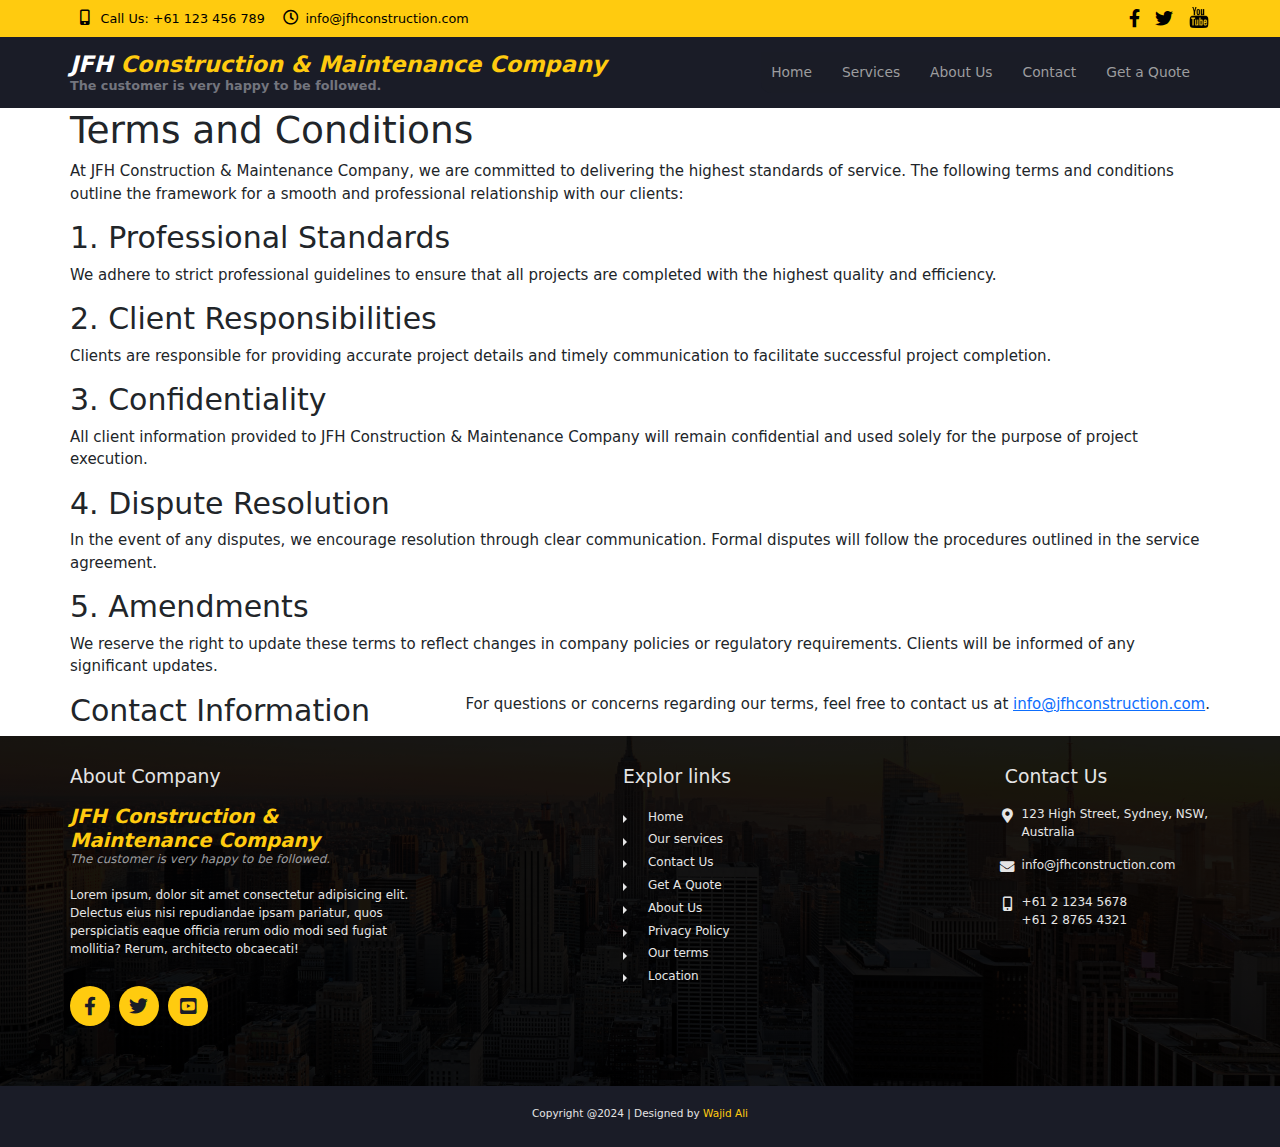
==== about.html @ 626546df "contact, about & qoutation page layout | Stable" ====
<!DOCTYPE html>
<html>
<head>
    <meta charset="UTF-8">
    <meta http-equiv="X-UA-Compatible" content="IE=edge">
    <meta name="viewport" content="width=device-width, initial-scale=1.0">
    <link href="css/all.min.css" rel="stylesheet" type="text/css">
    <link href="css/animate.compat.css" rel="stylesheet" type="text/css">
    <link href="css/bootstrap.min.css" rel="stylesheet" type="text/css">
    <link href="css/styles.css" rel="stylesheet" type="text/css">
    <script defer src="js/scripts.js"></script>
    <script src="index.js" defer></script>
    <title>About Us | JFH</title>
</head>

<body>
    <section id="sec-0">
        <header class="top">
            <div class="container">
                <p>Call Us: +61 123 456 789</p>
                <p>info@jfhconstruction.com</p>
                <div class="social">
                    <a href="#" title="Facebook"><i class="fa-brands fa-facebook-f"></i></a>
                    <a href="#"><i class="fa-brands fa-twitter"></i></a>
                    <a href="#"><img src="Images/youtube-logotype.png" alt=""></i></a>
                </div>
            </div>
        </header>
        <header>
            <div class="hide" id="searchBar">
                <input type="search" name="searchBox" id="searchBox" placeholder="Type your search here..    Press [Esc] to exist">
            </div>
            <div class="container">  
                <h1>
                    <span>JFH</span> Construction & Maintenance Company 
                    <p>The customer is very happy to be followed.</p>
                </h1>
                <label for="menu"><i class="fas fa-bars"></i></label>
                <input type="checkbox" id="menu">
                <nav>
                    <a href="index.html">Home</a>
                    <a href="services.html">Services</a>
                    <a href="about.html">About Us</a>
                    <a href="contact.html">Contact</a>
                    <a href="contact.html" class="quotebtn">Get a Quote</a>
                </nav>
            </div>
        </header>
    </section>

    <section id="sec-1">
        <div class="container">
            <h1>Terms and Conditions</h1>
            <p>At JFH Construction & Maintenance Company, we are committed to delivering the highest standards of service. The following terms and conditions outline the framework for a smooth and professional relationship with our clients:</p>
            <h2>1. Professional Standards</h2>
            <p>We adhere to strict professional guidelines to ensure that all projects are completed with the highest quality and efficiency.</p>
            <h2>2. Client Responsibilities</h2>
            <p>Clients are responsible for providing accurate project details and timely communication to facilitate successful project completion.</p>
            <h2>3. Confidentiality</h2>
            <p>All client information provided to JFH Construction & Maintenance Company will remain confidential and used solely for the purpose of project execution.</p>
            <h2>4. Dispute Resolution</h2>
            <p>In the event of any disputes, we encourage resolution through clear communication. Formal disputes will follow the procedures outlined in the service agreement.</p>
            <h2>5. Amendments</h2>
            <p>We reserve the right to update these terms to reflect changes in company policies or regulatory requirements. Clients will be informed of any significant updates.</p>
            <h2>Contact Information</h2>
            <p>For questions or concerns regarding our terms, feel free to contact us at <a href="mailto:info@jfhconstruction.com">info@jfhconstruction.com</a>.</p>
        </div>
    </section>
    

    <section id="sec-6">
        <div class="container">
            <div class="about">
                <h1>About Company</h1>
                <h2>
                    JFH Construction & Maintenance Company
                    <p>The customer is very happy to be followed.</p>
                </h2>
                <p>Lorem ipsum, dolor sit amet consectetur adipisicing elit. Delectus eius nisi repudiandae ipsam pariatur, quos perspiciatis eaque officia rerum odio modi sed fugiat mollitia? Rerum, architecto obcaecati!</p>
                <a href="#"><i class="fab fa-facebook-f"></i></a>
                <a href="#"><i class="fab fa-twitter"></i></i></a>
                <a href="#"><i class="fab fa-youtube-square"></i></a>
            </div>
            <div class="links">
                <h1>Explor links</h1>
                <a href="index.html">Home</a>
                <a href="services.html">Our services</a>
                <a href="contact.html">Contact Us</a>
                <a href="contact.html">Get A Quote</a>
                <a href="about.html">About Us</a>
                <a href="privacypolicy.html">Privacy Policy</a>
                <a href="terms.html">Our terms</a>
                <a href="#">Location</a>
            </div>
            <!-- <div class="posts">
                <h1>Latest posts</h1>
                <a href="#"><span>20<br>AUG</span>Lorem ipsum dolor sit stiae tempora</a>
                <a href="#"><span>20<br>AUG</span>Lorem ipsum dolor sit stiae tempora</a>
                <a href="#"><span>20<br>AUG</span>Lorem ipsum dolor sit stiae tempora</a>
                <a href="#"><span>20<br>AUG</span>Lorem ipsum dolor sit stiae tempora</a>
                <a href="#"><span>20<br>AUG</span>Lorem ipsum dolor sit stiae tempora</a>
            </div> -->
            <div class="contact">
                <h1>Contact Us</h1>
                <p>123 High Street, Sydney, NSW, Australia</p>
                <p>info@jfhconstruction.com</p>
                <p>+61 2 1234 5678<br>+61 2 8765 4321</p>
            </div>            
        </div>
    </section>
    <section id="sec-7">
        <div class="container">
            <p>Copyright @2024 | Designed by <span>Wajid Ali</span></p>
        </div>
    </section>

    <script src="js/wow.min.js"></script>
    <script> new WOW().init();</script>
    <script src="js/bootstrap.bundle.min.js"></script>
</body>
</html>
---- css/styles.css ----
*{
    margin: 0px;
    padding: 0px;
    box-sizing: border-box;
    outline-style: none;
}

html {
    font-size: 12px;
    color: #000;
    font-family:'Segoe UI', Tahoma, Geneva, Verdana, sans-serif;
}

:root{
    --txtaccent: #fff;
    --txtaccent1: #9D9D9F;
    --textaccent2: #73757E;
    --textaccent3: #484848;
    --txtaccent4: #000;
    --txtaccent5: #E5E5E5;
    --haccent: #FFCB0F;
    --haccent_withOpacity: rgba(255, 203, 15,0.6);
    --haccent2: #C79E23;
    --bgaccent: #1A1C27;
    --bgaccent_withOpacity: rgba(26, 28, 39,0.96);
}
.container{
    width: 95%;
    margin: 0px auto;
    padding: 0px;
}
/* SECTION ZERO = LANDING VIEW */
#sec-0{
    background: linear-gradient(rgba(0,0,0,0.8),rgba(0,0,0,0.8)), url(../Images/banner.jpg) no-repeat top center/cover;
}
#sec-0 header.top {
    background-color: var(--haccent);
    font-size: 0.85rem;
    color: var(--txtaccent4);
    padding-top: 6px;
}
#sec-0 header.top .container {
    display: flex;
    flex-wrap: wrap;
    justify-content: space-evenly;
}
#sec-0 header.top p {
    display: flex;
    width: 45%;
    justify-content: flex-start;
    align-items: center;
    margin-bottom: 0px;
}
#sec-0 header.top p:nth-of-type(2) {
    justify-content: flex-end;
}
#sec-0 .top p::before{
    font-family: fontAwesome;
    display: inline-flex;
    width: 2em;
    justify-content: center;
    font-size: 1.2em;
}
#sec-0 .top p:first-of-type::before{
    content: "\f3cd";
}
#sec-0 .top p:nth-of-type(2)::before{
    content: "\f0e0";
}
#sec-0 .top p:last-of-type::before{
    content: "\f017";
}
#sec-0 .top .social {
    display: flex;
    width: 45%;
    justify-content: flex-end;
    gap: 5px;
}
#sec-0 .top .social a{
    font-size: 1.2rem;
    display: inline-block;
    padding: 5px 0px 5px 5px;
    color: inherit;
    text-decoration: none;
    transition: transform 0.3s ease-in-out;
}
#sec-0 .top .social a:hover{
    transform: scale(1.15);
}
#sec-0 .top .social a img{
    height: 1.2em;
    margin-top: -5px;
}
#sec-0 header:last-of-type{
    background-color: var(--bgaccent);
    position: relative;
}
#sec-0 header:last-of-type .container{
    display: flex;
    flex-wrap: wrap;
    justify-content: space-between;
    align-items: center;
    padding: 0.65rem 0px;
    position: relative;
}
#sec-0 header:last-of-type h1{
    font-size: 1.5rem;
    font-style: italic;
    font-weight: bold;
    color: var(--haccent);
    padding: 0px;
    margin: 0px;
}
#sec-0 header:last-of-type h1>span{
    color: var(--txtaccent);
}
#sec-0 header:last-of-type h1 p{
    font-size: 0.85rem;
    font-style: normal;
    color: var(--textaccent2);
    margin: 0px;
}
#sec-0 header label{
    color: var(--haccent);
    font-size: 2rem;
}
#sec-0 header nav a {
    display: block;
    text-decoration: none;
    color: var(--txtaccent1);
    text-align: center;
    padding: 10px;
    transition: background-color 0.6s ease;
    border-bottom: solid 1px var(--txtaccent1);
}
#sec-0 header nav a:hover{
    background-color: var(--haccent_withOpacity);
    color: var(--txtaccent);
}
#sec-0 header nav i {
    display: flex;
    text-decoration: none;
    color: var(--haccent);
    text-align: center;
    align-items: center;
    padding: 10px;
    font-size: 1.2em;
    transition: transform 0.3s ease-in-out;
    width: fit-content;
    margin: 0px auto;
}
#sec-0 header nav i:hover {
    transform: scale(1.3);
    cursor:pointer;
}
#sec-0 #searchBar {
    justify-content: center;
    align-items: flex-start;
    background: linear-gradient(rgba(0,0,0,0.9),rgba(0,0,0,0.9));
    backdrop-filter: blur(4px);
    position: absolute;
    width: 100%;
    height: 110vh;
    top: 100%;
}
#sec-0 #searchBox {
    display: block;
    min-width: 45%;
    padding: 10px 15px;
    text-align: center;
    border-radius: 30px;
    border-style: none;
    transform: translateY(25px);
}
#sec-0 #searchBox:focus {
    box-shadow: inset 0px 0px 25px var(--haccent2);
}
.show{
    display: flex;
}
.hide{
    display: none;
}

#sec-0 header input {
    display: none;
}
#sec-0 input + nav {
    display: none;
    width: 100%;
}
#sec-0 input:checked + nav {
    display: block;
}
#sec-0 article{
    display: flex;
    align-items: center;
    text-align: center;
    padding: 3rem 0px;
}
#sec-0 article h1{
    font-weight: normal;
    font-size: 1.25rem;
    color: var(--txtaccent);
    margin-bottom: 10px;
}
#sec-0 article h2{
    text-transform: uppercase;
    font-size: 1.85rem;
    color: var(--txtaccent);
    line-height: 1em;
    margin-bottom: 15px;
    font-weight: 700;
}
#sec-0 article h2 span{
    color: var(--haccent);
}
#sec-0 article p{
    color: var(--txtaccent);
    margin-bottom: 3rem;
    padding-left: 4rem;
    padding-right: 4rem;
}
#sec-0 article a{
    color: var(--haccent2);
    background-color: var(--txtaccent4);
    display: inline-block;
    padding: 8px 15px;
    margin-left: 5px;
    border: solid 1px var(--haccent2);
    text-decoration: none;
    text-transform: uppercase;
    font-weight: bold;
}
#sec-0 article a:hover{
    background-color: var(--haccent2);
    color: var(--txtaccent);
}
/* SECTION ONE */
#sec-1 {
    background-color: var(--txtaccent);
}
#sec-1 article{
    padding-top: 20px;
    text-align: center;
}
#sec-1 article h1{
    font-size: 1.85rem;
    color: var(--haccent);
    font-weight: 700;
    text-transform: uppercase;
}
#sec-1 article h2{
    font-size: 1.1rem;
    font-weight: 700;
    color: var(--textaccent3);
}
#sec-1 article p{
    font-size: 0.85rem;
    text-align: justify;
    margin: 1.3rem 0px 1.1rem;
}
#sec-1 article a{
    color: var(--txtaccent);
    background-color: var(--haccent);
    text-transform: uppercase;
    text-decoration: none;
    padding: 6px 10px;
    border-radius: 5px;
    display: inline-block;
    width: fit-content;
}
#sec-1 aside {
    width: 95%;
    margin: 25px auto 0px;
}
#sec-1 aside img{
    max-width: 100%;
}

#sec-2{
    background: linear-gradient(rgba(0,0,0,0.6),rgba(0,0,0,0.6)), url(../Images/bg4.jpg) no-repeat center center/cover;
    text-align: center;
    padding: 3rem 0px 1.8rem;
}
#sec-2 .container>h1{
    color: var(--haccent);
    text-transform: uppercase;
    font-size: 2rem;
    margin-bottom: 10px;
    font-weight: 700;
}
#sec-2 .container>p {
    color: var(--txtaccent);
    margin-bottom: 30px;
}
#sec-2 article{
    display: flex;
    justify-content: center;
    flex-wrap: wrap;
}
#sec-2 article figure{
    text-align: center;
    max-width: 63%;
    margin-top: 40px;
}
#sec-2 article .cont{
    background: linear-gradient(rgba(0,0,0,0.3),rgba(0,0,0,0.3));
    border-radius: 10px;
    padding: 95px 10px 20px;
    text-align: center;
    margin-top: -75px;
}
#sec-2 article figure div:first-of-type{
    width: 10em;
    height: 10em;
    background-color: var(--haccent2);
    border-radius: 50%;
    display: flex;
    justify-content: center;
    align-items: center;
    margin: 0px auto;
    position: relative;
    z-index: 1;
}
#sec-2 article figure img{
    max-width: 55%;
}
#sec-2 article figure h2{
font-size: 1.2rem;
text-transform: uppercase;
font-weight: 700;
margin-bottom: 10px;
color: var(--haccent2);
}
#sec-2 article figure p{
color: var(--txtaccent);
font-size: 0.88rem;
text-shadow:1px 1px #73757E;
}

#sec-3{
    background-color: var(--txtaccent);
    padding-top: 30px;
    padding-bottom: 30px;
}
#sec-3 h1{
    text-transform: uppercase;
    font-size: 1.7rem;
    margin-bottom: 30px;
    text-align: center;
    color: var(--bgaccent);
    font-weight: 900;
}
#sec-3 .cont{
    display: flex;
    flex-wrap: wrap;
    justify-content: space-between;
    flex-direction: column;
    align-content: space-around;
}
#sec-3 .card{
    width: 90%;
    margin-bottom: 30px;
}
#sec-3 .card p{
    text-align: justify;
    word-break: break-all;
    -ms-hyphens: auto;
    -webkit-hyphens: auto;
    -moz-hyphens: auto;
    hyphens: auto;
}
#sec-3 .card>div{
    position: relative;
}

#sec-3 .card>div>img{
    border-top-left-radius: 10%;
    border-top-right-radius: 10%;
}

#sec-3 .caption{
    width: 100%;
    text-align: center;
    margin: 0px;
    color: var(--txtaccent);
    background-color: rgba(0,0,0,0.65);
    padding: 8px 15px 15px;
    position: absolute;
    bottom: 0px;
    font-size: 1.5rem;
    font-weight: 400;
}
#sec-3 a{
    color: var(--txtaccent);
    background-color: var(--haccent);
    text-transform: uppercase;
    text-decoration: none;
    padding: 6px 15px;
    border-radius: 5px;
    display: inline-block;
}
/* SECTION 4 */
#sec-4{
    background: linear-gradient(rgba(78, 76, 70, 0.8),rgba(78, 76, 70, 0.8)), url(../Images/bg2.jpg) no-repeat center center/cover;
    text-align: center;
    padding-top: 2rem;
    padding-bottom: 4rem;
}
#sec-4 h1{
    text-transform: uppercase;
    font-size: 1.7rem;
    margin-bottom: 1.6rem;
    color: var(--txtaccent);
    font-weight: 800;
}
#sec-4 p{
    color: var(--txtaccent);
    font-size: 0.9rem;
    padding: 0px 6rem;
    margin-bottom: 2rem;
}
#sec-4 .filter{
    margin-bottom: 2rem;
    padding: 0px 6rem;
}
#sec-4 .filter a{
    display: inline-block;
    padding: 3px 20px 5px;
    border-radius: 15px;
    color: var(--txtaccent);
    text-decoration: none;
    text-transform: uppercase;
    transition: background-color 0.65s ease;
    font-size: 0.85rem;
}
#sec-4 .filter a:hover{
    background-color: var(--bgaccent);
}
#sec-4 .cont{
    width: 90%;
    margin: 0px auto;
}
#sec-4 .cont>img{
    width: 100%;
    display: block;
    margin: 0px auto 20px;
}
#sec-4 aside{
    display: flex;
    flex-flow: row wrap;
    justify-content: space-between;
}
#sec-4 aside img{
    margin-bottom: 10px;
    width: 48%;
}
/* SECTION 5 */
#sec-5{
    background: url(../Images/bg3.jpg) no-repeat center center/cover;
    text-align: center;
    padding-top: 2rem;
    font-size: 0.9rem;
}
#sec-5 h1{
    text-transform: uppercase;
    font-size: 1.7rem;
    margin-bottom: 1.6rem;
    color: var(--txtaccent4);
    font-weight: 800;
}
#sec-5 h1+p{
    color: var(--txtaccent4);
    padding: 0px 2rem;
    margin-bottom: 4rem;
}
#sec-5 .cont{
    display: flex;
    flex-flow: wrap;
    justify-content: center;
    gap: 5vh;
}
#sec-5 article{
    width: 70%;
}
#sec-5 .quotetxt{
    display: flex;
    align-items: stretch;
    padding: 1.8em 1.7em 2em 1em;
    background-color: var(--txtaccent5);
    text-align: justify;
    word-break: break-all;    
    position: relative;
}
#sec-5 .quotetxt p:first-child{
    padding-right: 0.7em;
}
#sec-5 .quotetxt p:first-child img{
    min-width: 100%;
}
#sec-5 .quotetxt p:last-child{
    padding-top: 3px;
}
#sec-5 .arrow:after {
    content: '';
    position: absolute;
    border: 15px solid transparent;
    border-top-color: var(--txtaccent5);
    left: calc(50% - 15px);
    top: 100%;
}
#sec-5 figure{
    margin-top: 1.85rem;
}
#sec-5 .customer{
    display: block;
    margin: 0px auto;
    border-radius: 50%;
}
#sec-5 figcaption{
    text-transform: uppercase;
    font-weight: 600;
    text-shadow:1px 1px #73757E;
}
#sec-5 article:nth-of-type(2) div.quotetxt{
    color: var(--txtaccent);background-color: var(--haccent);
}
#sec-5 article:nth-of-type(2) .arrow:after{
    border-top-color: var(--haccent);
}
#sec-5 .contactUs{
    padding-top: 1.5rem;
    background-color: var(--haccent_withOpacity);
    border-bottom: solid 2rem var(--textaccent3);
}
#sec-5 .contactUs h1{
    color: var(--textaccent3);
    text-transform: uppercase;
    font-size: 1.52rem;
    font-weight: 800;
    margin: 0px;
}
#sec-5 .contactUs h2{
    font-size: 2rem;
    font-weight: normal;
    text-transform: uppercase;
    margin: 0px;
}
#sec-5 .contactUs form{
    padding: 10px 0px 1.7rem;
    position: relative;
}
#sec-5 .contactUs form input{
    padding: 6px 15px;
    margin: 0px 5px 10px 0px;
    border-radius: 6px;
    border-style: none;
    color: var(--textaccent3);
}
#sec-5 .contactUs form input[type=submit]{
    padding: 6px 20px;
    text-transform: uppercase;
    font-weight: 600;
    background-color: var(--textaccent3);
    color: var(--txtaccent5);
}
#sec-5 .contactUs form input:focus{
    box-shadow: inset 0px 0px 10px var(--txtaccent1);
}
#sec-5 .contactUs form input[type=submit]:hover{
    box-shadow: inset 0px 0px 10px var(--txtaccent1);
}
#sec-5 .contactUs form input+p{
    width: 100%;
    margin: 0px auto;
    color:#ff0000;
    font-style: italic;
    font-size: 0.8rem;
    line-height: 1.1em;
    padding: 0px 6px;
    position: absolute;
    bottom: 2px;
}
.invalid{
    box-shadow: inset 0px 0px 10px #e67a7a;
}
/* SECTION SIX */
#sec-6{
    background: linear-gradient(rgba(0, 0, 0,0.9),rgba(0, 0, 0,0.9)), url(../Images/rascacielos-nueva-york.jpg) no-repeat center center/cover;
    padding-top: 2rem;
    padding-bottom: 4rem;
    font-size: 0.8rem;
}
#sec-6 .container{
    display: flex;
    flex-flow: row wrap;
    justify-content: space-between;
    row-gap: 15px;
    color: var(--txtaccent5);
}
#sec-6 h1{
    font-weight: 400;
    font-size: 1.25rem;
    margin-bottom: 1.1rem;
}
#sec-6 .about h2{
    font-size: 1.3rem;
    font-weight: 800;
    font-style: italic;
    color: var(--haccent);
    padding-bottom: 5px;
    margin-bottom: 1rem;
}
#sec-6 .about h2 p{
    color: var(--txtaccent1);
    font-size: 0.8rem;
    font-weight: 400;
    margin-bottom: 0px;
}
#sec-6 .about>p{
    margin-bottom: 1.5rem;
}
#sec-6 .about a{
    display: inline-flex;
    padding: 5px;
    width: 40px;
    height: 40px;
    margin-right: 5px;
    border-radius: 50%;
    background-color: var(--haccent);
    font-size: 1.25rem;
    color: var(--bgaccent);
    justify-content: center;
    align-items: center;
    transition: background-color ease-in;
    margin-top: 5px;
    text-decoration: none;
}
#sec-6 .about i{
    vertical-align: baseline;
}
#sec-6 .about a:hover{
    background-color: var(--txtaccent5);
}
#sec-6 .links a{
    color: inherit;
    text-decoration: none;
    display: block;
}
#sec-6 .links a{
    position: relative;
    padding: 0.2em;
    padding-left: 25px;
}
#sec-6 .links a::before{
    content: '';
    position: absolute;
    border: 0.35em solid transparent;
    border-left-color: var(--txtaccent5);
    left: 0px;
    top: 0.8em;
}
#sec-6 .links a:hover{
    text-decoration: underline;
}
#sec-6 .posts a{
    color: inherit;
    text-decoration: none;
    display: flex;
    align-items: center;
    padding: 5px;
    border-radius: 10px;
    margin-bottom: 1.1em;
    transition: background-color 0.7s ease-out;
    margin-left: -5px;
}
#sec-6 .posts a:hover{
    background-color: var(--haccent_withOpacity);
    color: var(--txtaccent);
}
#sec-6 .posts a span{
    display: inline-flex;
    width: 2.5em;
    height: 2.5em;
    border-radius: 50%;
    border: solid 2px var(--txtaccent5);
    justify-content: center;
    align-items: center;
    text-align: center;
    padding: 25px;
    margin-right: 10px;
}
#sec-6 .contact p{
    margin-bottom: 15px;
    display: flex;
    margin-left: -1em;
}
#sec-6 .contact p::before{
    font-family: fontAwesome;
    display: inline-flex;
    min-width: 2em;
    justify-content: center;
    font-size: 1.2em;
}
#sec-6 .contact p:first-of-type::before{
    content: "\f3c5";
}
#sec-6 .contact p:nth-of-type(2)::before{
    content: "\f0e0";
}
#sec-6 .contact p:last-of-type::before{
    content: "\f3cd";
}
/* SECTION SEVEN */
#sec-7 {
    background-color: var(--bgaccent);
    padding: 20px 0px 10px;
    text-align: center;
    font-size: 0.7rem;
}
#sec-7 p{
    color: var(--txtaccent5);
}
#sec-7 p span{
    color: var(--haccent);
}

/*MEDIA QUERRIES*/
/*Smart phones */
@media (min-width: 576px) {
    html{
        font-size: 13px;
    }
    .container {
        width: 520px;
    }
    #sec-0 header nav a {
        background-color: transparent;
    }
    #sec-0 input + nav {
        background-color: var(--bgaccent_withOpacity);
        position: absolute;
        top: 100%;
        right: 0%;
        width: 35%;
        border-bottom-left-radius: 10px;
    }
    #sec-0 #searchBox {
        transform: translateY(25px);
    }
}
/* Medium devices (tablets, 768px and up) */
@media (min-width: 768px) {
    html{
        font-size: 14px;
    }
    .container {
        width: 720px;
    }
    #sec-0 header.top {
        padding-top: 0px;
    }
    #sec-0{
        background-position: center center;
    }
    #sec-0 header.top .container {
        justify-content: flex-start;
    }
    #sec-0 header.top p {
        width: fit-content;
        margin-right: 10px;
    }
    #sec-0 .top .social {
        width: fit-content;
        flex-grow: 1;
    }
    #sec-0 header label{
        display: none;
    }
    #sec-0 header nav a {
        border-style: none;
    }
    #sec-0 input + nav {
        display: flex;
        flex-wrap: nowrap;
        justify-content: flex-end;
        width: fit-content;
        position: static;
        border-radius: none;
        font-size: 0.8rem;
    }
    #sec-0 input:checked + nav {
        display: flex;
    }
    #sec-0 article{
        padding: 5rem 0px;
    }
    #sec-0 article h1{
        font-size: 2rem;
    }
    #sec-0 article h2{
        font-size: 3.5rem;
    }
    #sec-0 #searchBox {
        min-width: 35%;
    }
    #sec-1 .container{ 
        display: flex;
        flex-wrap: wrap;
        justify-content: space-between;
    }
    #sec-1 article{
        padding: 0px;
        text-align: left;
        width:51%;
        display: flex;
        flex-flow: column nowrap;
        justify-content: center;
    }
    #sec-1 article p{
        padding-right: 1rem;
    }
    #sec-1 aside {
        width: 48%;
        margin: 0px;
        text-align: right;
    }
    #sec-2{
        padding: 4rem 0px 2.5rem;
    }
    #sec-2 article{
        justify-content: space-between;
    }
    #sec-2 article figure{
        max-width: 40%;
    }
    #sec-2 article figure img{
        max-width: 55%;
    }
    #sec-3 {
        padding-top: 40px;
        padding-bottom: 50px;
    }
    #sec-3 .cont{
        flex-direction: row;
    }
    #sec-3 .card{
        width: 48%;
    }
    #sec-3 .card:last-child{
        margin-left: auto;
        margin-right: auto;
    }
    #sec-4 .cont{
        width: 100%;
        margin: 0px;
    }
    #sec-4 aside img{
        margin-bottom: 15px;
        width: 48%;
    }
    #sec-5 h1+p{
        padding: 0px 6rem;
    }
    #sec-5 .cont{
        gap: 5vw;
    }
    #sec-5 article{
        width: 43%;
    }
    #sec-5 .contactUs form input+p{
        bottom: 4px;
    }
    #sec-6 .container{
        justify-content: space-between;
        row-gap: 25px;
    }
    #sec-6 .about{
        width: 65%;
    }
    #sec-6 .links{
        width: 20%;
    }
    #sec-6 .posts {
        width: 65%;
    }
    #sec-6 .contact {
        width: 20%;
    }
}
/* Standard PC screens */
@media (min-width: 1200px) {
    html{
        font-size: 15px;
    }
    .container {
        width: 1140px;
    }
    #sec-0 .top .social {
        gap: 10px ;
    }
    #sec-0 header:last-of-type .container{
        padding: 0.95rem 0px;
    }
    #sec-0 header nav a {
        margin-right: 10px;
        font-size: 0.92rem;
    }
    #sec-0 article p{
        padding-left: 14rem;
        padding-right: 14rem;
    }
    #sec-1 article h1{
        font-size: 2.7rem;
    }
    #sec-1 article h2{
        font-size: 1.8rem;
    }
    #sec-2{
        background-position: center top;
    }
    #sec-2 article{
        justify-content: space-evenly;
    }
    #sec-2 article figure{
        max-width: 21%;
    }
    #sec-3 {
        padding-top: 70px;
        padding-bottom: 60px;
    }
    #sec-3 .card{
        width: 31%;
    }
    #sec-3 .card:last-child{
        margin-left: 0px;
        margin-right: 0px;
    }
    #sec-4 .cont{
        display: flex;
        flex-flow: row wrap;
        justify-content: space-between;
    }
    #sec-4 .cont>img{
        width: 50%;
        margin: 0px;
    }
    #sec-4 aside{
        display: flex;
        flex-flow: row wrap;
        justify-content: space-between;
        width: 49%;
        gap: 10px;
    }
    #sec-4 aside img{
        width: 49%;
        margin: 0px;
    }
    #sec-5{
        background-position: right center;
    }
    #sec-5 .cont{
        justify-content: space-between;
        gap: 0px;
        padding-bottom: 25px;
    }
    #sec-5 article{
        width: 30%;
    }
    #sec-5 .contactUs>.container {
        display: flex;
        justify-content: space-between;
    }
    #sec-5 .contactUs aside{
        width: 45%;
        text-align: left;
    }
    #sec-5 .contactUs form {
        width: 45%;
        padding-top: 0px;
        display: flex;
        flex-wrap: wrap;
        justify-content: space-between;
    }
    #sec-5 .contactUs form input {
        margin-right: 15px;
    }
    #sec-5 .contactUs form input:not(input[type=submit]) {
        flex-grow: 1;
    }
    #sec-5 .contactUs form input+p{
        text-align: left;
    }
    #sec-6 .container{
        justify-content: space-between;
        row-gap: 25px;
    }
    #sec-6 .about{
        width: 30%;
    }
    #sec-6 .links{
        width: 15%;
    }
    #sec-6 .posts {
        width: 20%;
    }
    #sec-6 .contact {
        width: 18%;
    }
}
@media (min-width: 1400px) {
    html{
        font-size: 17px;
    }
    .container {
        width: 1340px;
    }
}



/* END OF SHEET */
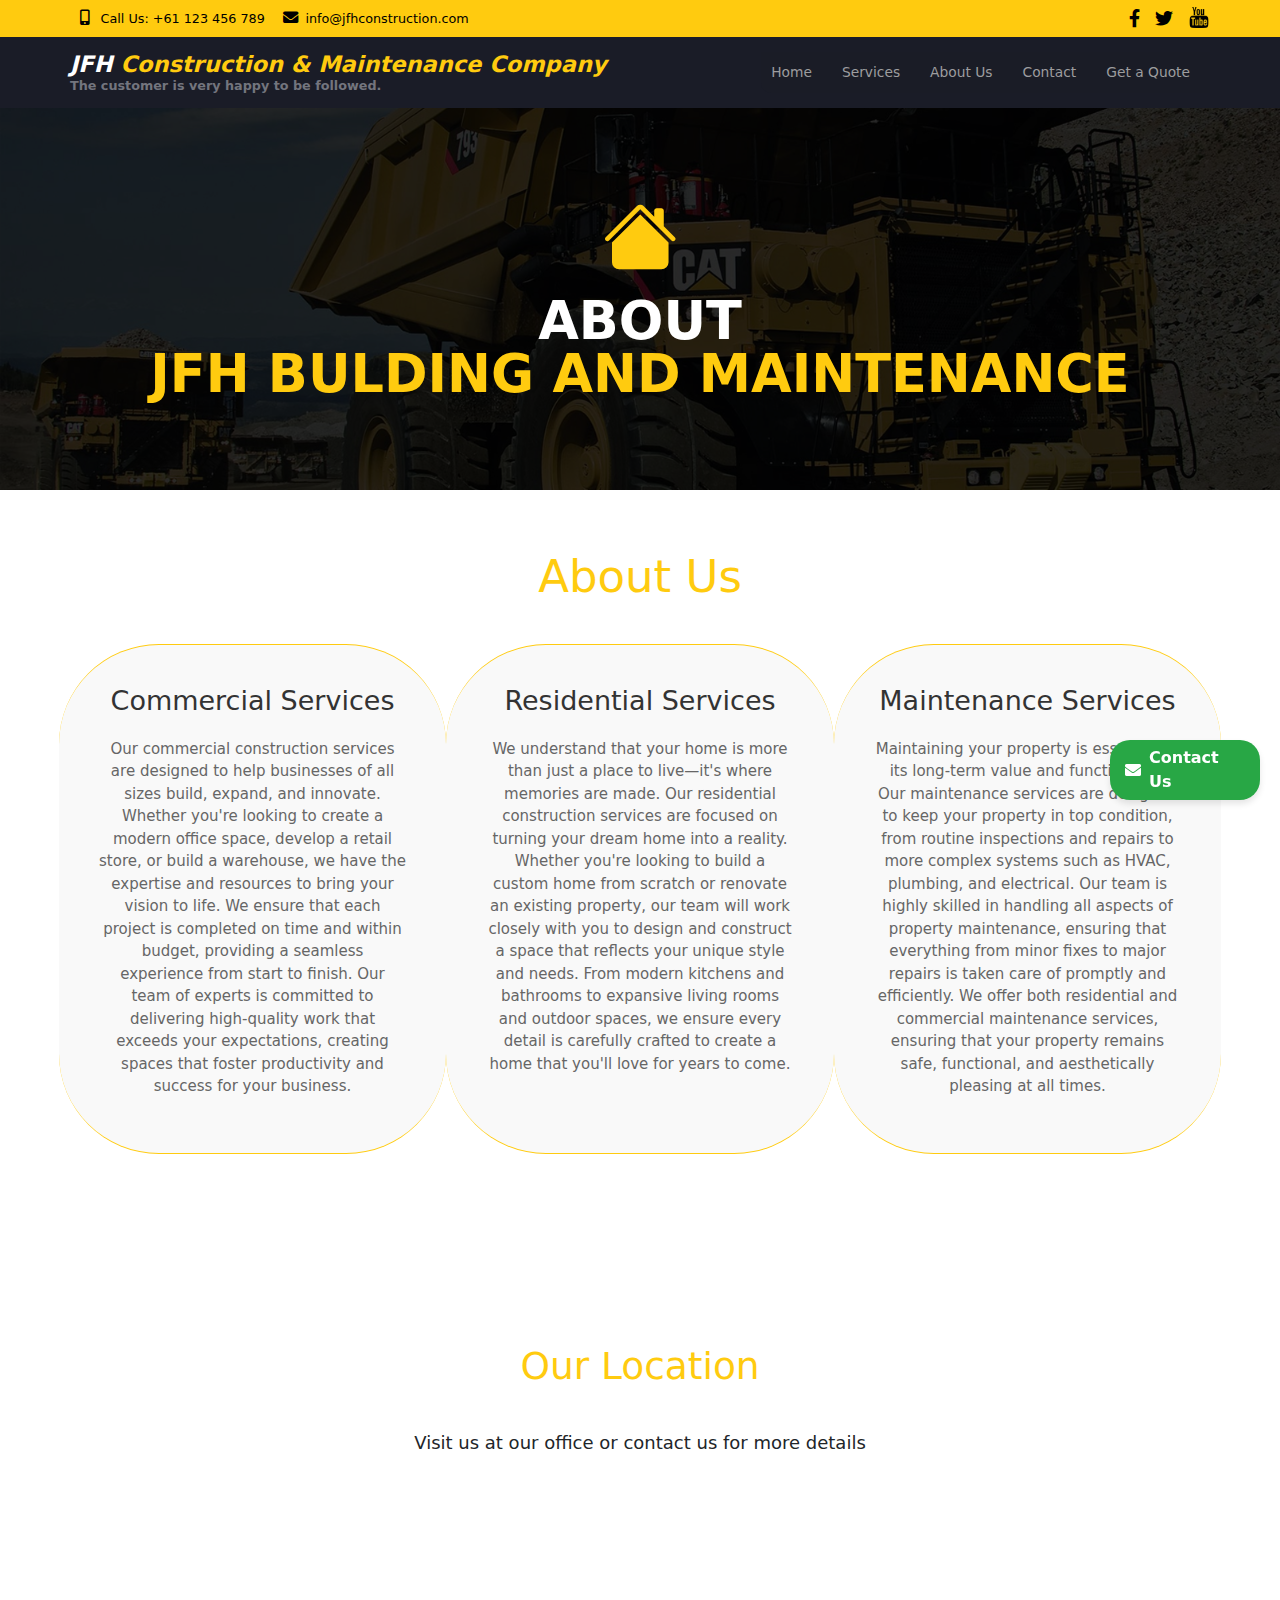
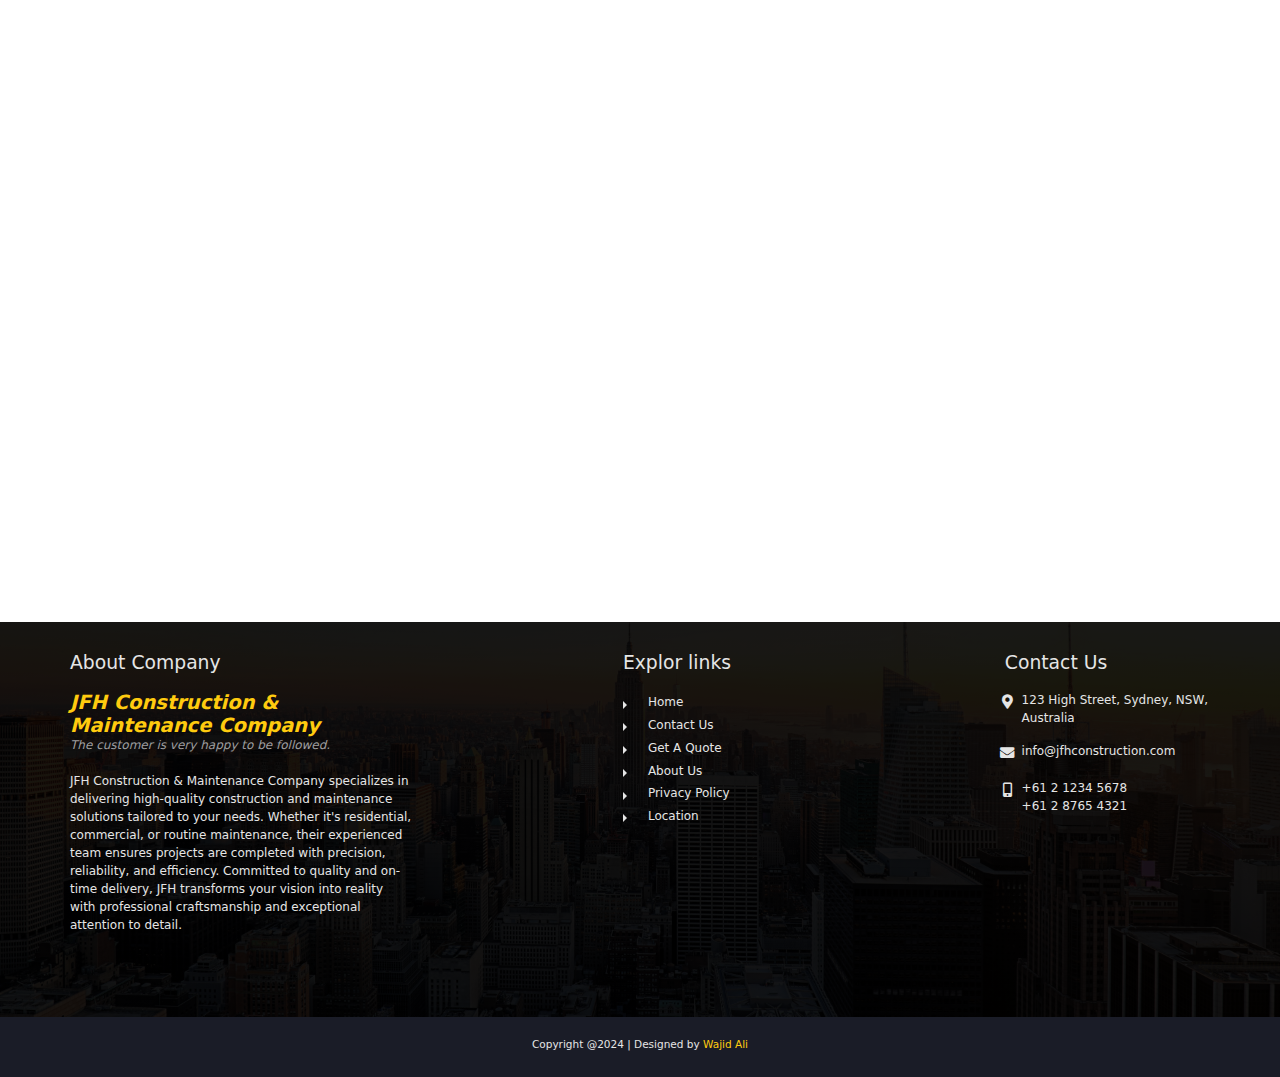
==== commit 72131c7d: "Final V1 | Unstable" ====
--- a/about.html
+++ b/about.html
@@ -1,5 +1,5 @@
 <!DOCTYPE html>
-<html>
+<html lang="en">
 <head>
     <meta charset="UTF-8">
     <meta http-equiv="X-UA-Compatible" content="IE=edge">
@@ -8,13 +8,15 @@
     <link href="css/animate.compat.css" rel="stylesheet" type="text/css">
     <link href="css/bootstrap.min.css" rel="stylesheet" type="text/css">
     <link href="css/styles.css" rel="stylesheet" type="text/css">
+    <link href="https://cdn.jsdelivr.net/npm/bootstrap-icons/font/bootstrap-icons.css" rel="stylesheet">
     <script defer src="js/scripts.js"></script>
-    <script src="index.js" defer></script>
-    <title>About Us | JFH</title>
+    <script src="js/index.js" defer></script>
+    <title>About | JFH</title>
 </head>
 
 <body>
     <section id="sec-0">
+        <!-- Header Section -->
         <header class="top">
             <div class="container">
                 <p>Call Us: +61 123 456 789</p>
@@ -22,13 +24,13 @@
                 <div class="social">
                     <a href="#" title="Facebook"><i class="fa-brands fa-facebook-f"></i></a>
                     <a href="#"><i class="fa-brands fa-twitter"></i></a>
-                    <a href="#"><img src="Images/youtube-logotype.png" alt=""></i></a>
+                    <a href="#"><img src="Images/youtube-logotype.png" alt=""></a>
                 </div>
             </div>
         </header>
         <header>
             <div class="hide" id="searchBar">
-                <input type="search" name="searchBox" id="searchBox" placeholder="Type your search here..    Press [Esc] to exist">
+                <input type="search" name="searchBox" id="searchBox" placeholder="Type your search here..    Press [Esc] to exit">
             </div>
             <div class="container">  
                 <h1>
@@ -39,34 +41,75 @@
                 <input type="checkbox" id="menu">
                 <nav>
                     <a href="index.html">Home</a>
-                    <a href="services.html">Services</a>
+                    <div class="dropdown">
+                        <a class="dropdown-btn">Services</a>
+                        <div class="dropdown-content">
+                            <a href="construction.html">Construction</a>
+                            <a href="maintenance.html">Maintenance</a>
+                        </div>
+                    </div>
                     <a href="about.html">About Us</a>
                     <a href="contact.html">Contact</a>
                     <a href="contact.html" class="quotebtn">Get a Quote</a>
                 </nav>
             </div>
         </header>
+        <article>
+            <div class="container text-center">
+                <i class="bi bi-house-fill" id="animated-home-icon" style="font-size: 5rem; color: #FFCB0F;"></i>
+                <h2>About<br>
+                    <span>JFH Bulding And Maintenance</span>
+                </h2>
+            </div>
+        </article>                       
     </section>
 
-    <section id="sec-1">
+    <!-- Services Section -->
+    <section id="services">
         <div class="container">
-            <h1>Terms and Conditions</h1>
-            <p>At JFH Construction & Maintenance Company, we are committed to delivering the highest standards of service. The following terms and conditions outline the framework for a smooth and professional relationship with our clients:</p>
-            <h2>1. Professional Standards</h2>
-            <p>We adhere to strict professional guidelines to ensure that all projects are completed with the highest quality and efficiency.</p>
-            <h2>2. Client Responsibilities</h2>
-            <p>Clients are responsible for providing accurate project details and timely communication to facilitate successful project completion.</p>
-            <h2>3. Confidentiality</h2>
-            <p>All client information provided to JFH Construction & Maintenance Company will remain confidential and used solely for the purpose of project execution.</p>
-            <h2>4. Dispute Resolution</h2>
-            <p>In the event of any disputes, we encourage resolution through clear communication. Formal disputes will follow the procedures outlined in the service agreement.</p>
-            <h2>5. Amendments</h2>
-            <p>We reserve the right to update these terms to reflect changes in company policies or regulatory requirements. Clients will be informed of any significant updates.</p>
-            <h2>Contact Information</h2>
-            <p>For questions or concerns regarding our terms, feel free to contact us at <a href="mailto:info@jfhconstruction.com">info@jfhconstruction.com</a>.</p>
+            <h1>About Us</h1>
+            <div class="row text-center">
+                <!-- Commercial Services -->
+                <div class="col-md-4 wow fadeInLeft" data-wow-duration="4s">
+                    <h2>Commercial Services</h2>
+                    <p>Our commercial construction services are designed to help businesses of all sizes build, expand, and innovate. Whether you're looking to create a modern office space, develop a retail store, or build a warehouse, we have the expertise and resources to bring your vision to life. We ensure that each project is completed on time and within budget, providing a seamless experience from start to finish. Our team of experts is committed to delivering high-quality work that exceeds your expectations, creating spaces that foster productivity and success for your business.</p>
+                </div>
+                <!-- Residential Services -->
+                <div class="col-md-4 wow fadeInUp" data-wow-duration="4s">
+                    <h2>Residential Services</h2>
+                    <p>We understand that your home is more than just a place to live—it's where memories are made. Our residential construction services are focused on turning your dream home into a reality. Whether you're looking to build a custom home from scratch or renovate an existing property, our team will work closely with you to design and construct a space that reflects your unique style and needs. From modern kitchens and bathrooms to expansive living rooms and outdoor spaces, we ensure every detail is carefully crafted to create a home that you'll love for years to come.</p>
+                </div>
+                <!-- Maintenance Services -->
+                <div class="col-md-4 wow fadeInRight" data-wow-duration="4s">
+                    <h2>Maintenance Services</h2>
+                    <p>Maintaining your property is essential to its long-term value and functionality. Our maintenance services are designed to keep your property in top condition, from routine inspections and repairs to more complex systems such as HVAC, plumbing, and electrical. Our team is highly skilled in handling all aspects of property maintenance, ensuring that everything from minor fixes to major repairs is taken care of promptly and efficiently. We offer both residential and commercial maintenance services, ensuring that your property remains safe, functional, and aesthetically pleasing at all times.</p>
+                </div>
+            </div>
         </div>
     </section>
-    
+
+    <!-- Location Section -->
+    <section id="location">
+        <div class="container">
+            <h1>Our Location</h1>
+            <p>Visit us at our office or contact us for more details</p>
+            <div class="map-responsive">
+                <iframe 
+                src="https://www.google.com/maps/embed?pb=!1m18!1m12!1m3!1d3562.346319871734!2d73.04983481043315!3d33.707870874717614!2m3!1f0!2f0!3f0!3m2!1i1024!2i768!4f13.1!3m3!1m2!1s0x38df9d8a9f2f8b87%3A0x9e1b7ff8c1777b07!2sYour%20Location!5e0!3m2!1sen!2sus!4v1674526797744!5m2!1sen!2sus" 
+                    width="100%" 
+                    height="450" 
+                    style="border:0;" 
+                    allowfullscreen="" 
+                    loading="lazy" 
+                    referrerpolicy="no-referrer-when-downgrade">
+                </iframe>
+                <!-- Blinking Pin Animation -->
+                <!-- <div class="location-pin">
+                    <div class="pin"></div>
+                </div> -->
+            </div>
+        </div>
+    </section>
 
     <section id="sec-6">
         <div class="container">
@@ -76,30 +119,17 @@
                     JFH Construction & Maintenance Company
                     <p>The customer is very happy to be followed.</p>
                 </h2>
-                <p>Lorem ipsum, dolor sit amet consectetur adipisicing elit. Delectus eius nisi repudiandae ipsam pariatur, quos perspiciatis eaque officia rerum odio modi sed fugiat mollitia? Rerum, architecto obcaecati!</p>
-                <a href="#"><i class="fab fa-facebook-f"></i></a>
-                <a href="#"><i class="fab fa-twitter"></i></i></a>
-                <a href="#"><i class="fab fa-youtube-square"></i></a>
+                <p>JFH Construction & Maintenance Company specializes in delivering high-quality construction and maintenance solutions tailored to your needs. Whether it's residential, commercial, or routine maintenance, their experienced team ensures projects are completed with precision, reliability, and efficiency. Committed to quality and on-time delivery, JFH transforms your vision into reality with professional craftsmanship and exceptional attention to detail.</p>
             </div>
             <div class="links">
                 <h1>Explor links</h1>
                 <a href="index.html">Home</a>
-                <a href="services.html">Our services</a>
                 <a href="contact.html">Contact Us</a>
                 <a href="contact.html">Get A Quote</a>
                 <a href="about.html">About Us</a>
                 <a href="privacypolicy.html">Privacy Policy</a>
-                <a href="terms.html">Our terms</a>
                 <a href="#">Location</a>
             </div>
-            <!-- <div class="posts">
-                <h1>Latest posts</h1>
-                <a href="#"><span>20<br>AUG</span>Lorem ipsum dolor sit stiae tempora</a>
-                <a href="#"><span>20<br>AUG</span>Lorem ipsum dolor sit stiae tempora</a>
-                <a href="#"><span>20<br>AUG</span>Lorem ipsum dolor sit stiae tempora</a>
-                <a href="#"><span>20<br>AUG</span>Lorem ipsum dolor sit stiae tempora</a>
-                <a href="#"><span>20<br>AUG</span>Lorem ipsum dolor sit stiae tempora</a>
-            </div> -->
             <div class="contact">
                 <h1>Contact Us</h1>
                 <p>123 High Street, Sydney, NSW, Australia</p>
@@ -113,9 +143,17 @@
             <p>Copyright @2024 | Designed by <span>Wajid Ali</span></p>
         </div>
     </section>
+    <div class="scroll-top">
+        <i class="fas fa-arrow-up"></i>
+    </div>
+
+    <div class="contact-us active"> 
+        <i class="fas fa-envelope"></i> Contact Us
+    </div>
+
 
     <script src="js/wow.min.js"></script>
     <script> new WOW().init();</script>
     <script src="js/bootstrap.bundle.min.js"></script>
 </body>
-</html>+</html>
--- a/css/styles.css
+++ b/css/styles.css
@@ -23,6 +23,8 @@
     --haccent2: #C79E23;
     --bgaccent: #1A1C27;
     --bgaccent_withOpacity: rgba(26, 28, 39,0.96);
+    --contact: #28a745;
+    --contact_hover: #218838;
 }
 .container{
     width: 95%;
@@ -67,9 +69,7 @@
 #sec-0 .top p:nth-of-type(2)::before{
     content: "\f0e0";
 }
-#sec-0 .top p:last-of-type::before{
-    content: "\f017";
-}
+
 #sec-0 .top .social {
     display: flex;
     width: 45%;
@@ -236,32 +236,117 @@
     background-color: var(--haccent2);
     color: var(--txtaccent);
 }
+
+/* Add the dropdown container and styles for the "Services" menu */
+#sec-0 header nav .dropdown {
+    position: relative;
+    display: inline-block;
+}
+
+#sec-0 header nav .dropdown .dropdown-btn {
+    text-decoration: none;
+    color: var(--txtaccent1);
+    padding: 10px;
+    transition: background-color 0.6s ease;
+}
+
+#sec-0 header nav .dropdown .dropdown-btn:hover {
+    background-color: var(--haccent_withOpacity);
+    color: var(--txtaccent);
+}
+
+#sec-0 header nav .dropdown .dropdown-content {
+    display: none;
+    position: absolute;
+    background-color: var(--bgaccent);
+    min-width: 160px;
+    z-index: 1;
+    box-shadow: 0px 8px 16px rgba(0, 0, 0, 0.2);
+    border-radius: 4px;
+}
+
+#sec-0 header nav .dropdown .dropdown-content a {
+    color: var(--txtaccent1);
+    padding: 10px 15px;
+    text-decoration: none;
+    display: block;
+    text-align: left;
+    transition: background-color 0.3s ease;
+}
+
+#sec-0 header nav .dropdown .dropdown-content a:hover {
+    background-color: var(--haccent_withOpacity);
+    color: var(--txtaccent);
+}
+
+#sec-0 header nav .dropdown:hover .dropdown-content {
+    display: block;
+}
+
+/* ================================================================================================================= */
+
 /* SECTION ONE */
 #sec-1 {
     background-color: var(--txtaccent);
 }
-#sec-1 article{
+
+#sec-1 article {
     padding-top: 20px;
     text-align: center;
 }
-#sec-1 article h1{
+
+#sec-1 article h1 {
     font-size: 1.85rem;
-    color: var(--haccent);
+    color: var(--haccent); /* Main heading color */
     font-weight: 700;
     text-transform: uppercase;
-}
-#sec-1 article h2{
+    position: relative;
+    display: inline-block;
+    overflow: hidden; /* Ensures the text doesn't go outside the bounds */
+    white-space: nowrap; /* Prevents the text from wrapping */
+    border-right: 2px solid var(--haccent); /* Blinking cursor effect */
+    animation: typing 4s steps(20, end) infinite, blink 0.5s step-end infinite;
+}
+
+/* Typing effect */
+@keyframes typing {
+    0% {
+        width: 0;
+    }
+    50% {
+        width: 65%;
+    }
+    55% {
+        width: 65%;
+    }
+    100% {
+        width: 0;
+    }
+}
+
+/* Blinking cursor effect */
+@keyframes blink {
+    50% {
+        border-color: transparent;
+    }
+}
+
+#sec-1 article h2 {
+    
     font-size: 1.1rem;
     font-weight: 700;
-    color: var(--textaccent3);
-}
-#sec-1 article p{
+    color: var(--textaccent3); /* Subheading color from root */
+}
+
+#sec-1 article p {
     font-size: 0.85rem;
     text-align: justify;
     margin: 1.3rem 0px 1.1rem;
-}
-#sec-1 article a{
-    color: var(--txtaccent);
+    color: var(--textaccent2); /* Paragraph text color from root */
+}
+
+#sec-1 article a {
+    color: var(--bgaccent);
     background-color: var(--haccent);
     text-transform: uppercase;
     text-decoration: none;
@@ -269,15 +354,26 @@
     border-radius: 5px;
     display: inline-block;
     width: fit-content;
-}
+    transition: background-color 0.3s ease, color 0.3s ease;
+}
+
+#sec-1 article a:hover {
+    background-color: var(--haccent_withOpacity); /* Hover background color */
+    color: var(--txtaccent1); /* Hover text color */
+}
+
 #sec-1 aside {
     width: 95%;
     margin: 25px auto 0px;
 }
-#sec-1 aside img{
+
+#sec-1 aside img {
     max-width: 100%;
-}
-
+    border-radius: 5px; /* Optional for a softer look */
+}
+
+
+/* SECTION 2
 #sec-2{
     background: linear-gradient(rgba(0,0,0,0.6),rgba(0,0,0,0.6)), url(../Images/bg4.jpg) no-repeat center center/cover;
     text-align: center;
@@ -337,8 +433,118 @@
 color: var(--txtaccent);
 font-size: 0.88rem;
 text-shadow:1px 1px #73757E;
-}
-
+} */
+
+/* SECTION 2 */
+#sec-2 {
+    background: linear-gradient(rgba(0, 0, 0, 0.6), rgba(0, 0, 0, 0.6)), url(../Images/bg4.jpg) no-repeat center center/cover;
+    text-align: center;
+    padding: 3rem 0px 1.8rem;
+    overflow: hidden; /* Prevents overflow */
+}
+
+#sec-2 .container > h1 {
+    color: var(--haccent);
+    text-transform: uppercase;
+    font-size: 2rem;
+    margin-bottom: 10px;
+    font-weight: 700;
+}
+
+#sec-2 .container > p {
+    color: var(--txtaccent);
+    margin-bottom: 80px;
+    justify-self: center;
+    width: 60%;
+}
+
+
+
+#sec-2 article {
+    display: flex;
+    justify-content: center;
+    flex-wrap: wrap;
+    gap: 20px; /* Adds space between cards */
+}
+
+#sec-2 article figure {
+    text-align: center;
+    width: 250px; /* Fix card size */
+    margin-top: 20px;
+    position: relative;
+}
+
+#sec-2 article .icon-container {
+    position: absolute;
+    top: -50px; /* Adjust to position the image above the card */
+    left: 50%;
+    transform: translateX(-50%);
+    width: 100px;
+    height: 100px;
+    background-color: var(--haccent2);
+    border-radius: 50%;
+    display: flex;
+    justify-content: center;
+    align-items: center;
+    z-index: 2; /* Ensure it stays above the card */
+}
+
+#sec-2 article .icon-container img {
+    max-width: 60%;
+    height: auto;
+}
+
+/* Flip Card */
+#sec-2 article figure .flip-card {
+    width: 100%;
+    height: 300px;
+    position: relative;
+    transform-style: preserve-3d; /* Enables 3D transformations */
+    transition: transform 1.5s ease-in-out; /* Smooth flipping */
+}
+
+#sec-2 article figure .flip-card.is-visible {
+    transform: rotateY(180deg); /* Flip the card */
+}
+
+/* Front Side */
+#sec-2 article figure .flip-card .front,
+#sec-2 article figure .flip-card .back {
+    position: absolute;
+    width: 100%;
+    height: 100%;
+    backface-visibility: hidden; /* Ensures only front or back is visible */
+    display: flex;
+    justify-content: center;
+    align-items: center;
+    background: linear-gradient(rgba(0, 0, 0, 0.3), rgba(0, 0, 0, 0.3));
+    border-radius: 10px;
+}
+
+#sec-2 article figure .flip-card .back {
+    transform: rotateY(180deg); /* Start rotated for back side */
+}
+
+/* Content Styling */
+#sec-2 article figure .flip-card .cont h2 {
+    font-size: 1.2rem;
+    text-transform: uppercase;
+    font-weight: 700;
+    margin-bottom: 10px;
+    color: var(--haccent2);
+    padding: 0px 15px;
+}
+
+#sec-2 article figure .flip-card .cont p {
+    color: var(--txtaccent);
+    font-size: 0.88rem;
+    text-shadow: 1px 1px #73757E;
+    text-align: center;
+    padding: 0px 15px;
+}
+
+
+/* SECTION 3
 #sec-3{
     background-color: var(--txtaccent);
     padding-top: 30px;
@@ -346,10 +552,10 @@
 }
 #sec-3 h1{
     text-transform: uppercase;
-    font-size: 1.7rem;
+    font-size: 2rem;
     margin-bottom: 30px;
     text-align: center;
-    color: var(--bgaccent);
+    color: var(--haccent);
     font-weight: 900;
 }
 #sec-3 .cont{
@@ -400,7 +606,94 @@
     padding: 6px 15px;
     border-radius: 5px;
     display: inline-block;
-}
+} */
+
+#sec-3 h1 {
+    text-transform: uppercase;
+    font-size: 2rem;
+    margin-bottom: 30px;
+    margin-top: 30px;
+    text-align: center;
+    color: var(--haccent);
+    font-weight: 900;
+}
+
+/* Ensure custom width for cards in Section 3 */
+#sec-3 .custom-width {
+    flex: 0 0 auto; /* Prevent Bootstrap's column shrinking behavior */
+    width: 30%;
+    max-width: 100%; /* Adjust width to make both cards fit in a single row */
+}
+
+/* Flip Card Styling */
+.flip-card {
+    perspective: 1000px;
+    position: relative;
+    width: 100%; /* Allow width to be controlled by the parent container */
+    height: 300px;
+    margin: 0 auto;
+    border-radius: 10px;
+}
+
+.flip-card-inner {
+    width: 100%;
+    height: 100%;
+    position: relative;
+    transform-style: preserve-3d;
+    transition: transform 0.8s ease-in-out;
+}
+
+.flip-card:hover .flip-card-inner {
+    transform: rotateY(180deg);
+}
+
+.flip-card-front,
+.flip-card-back {
+    position: absolute;
+    width: 100%;
+    height: 100%;
+    backface-visibility: hidden;
+    border-radius: 10px;
+}
+
+.flip-card-front {
+    background-color: #fff;
+    display: flex;
+    flex-direction: column;
+    align-items: center;
+    overflow: hidden;
+}
+
+.flip-card-back {
+    background-color: rgba(0, 0, 0, 0.9);
+    color: var(--txtaccent);
+    transform: rotateY(180deg);
+    display: flex;
+    flex-direction: column;
+    justify-content: center;
+    align-items: center;
+    padding: 20px;
+}
+
+.card-img-top {
+    width: 100%;
+    height: 300px;
+    object-fit: cover;
+    border-radius: 10px 10px 0 0;
+}
+
+.caption {
+    background-color: rgba(0, 0, 0, 0.7);
+    color: var(--txtaccent);
+    text-align: center;
+    padding: 10px;
+    font-weight: 600;
+    width: 100%;
+    position: absolute;
+    bottom: 0;
+}
+
+
 /* SECTION 4 */
 #sec-4{
     background: linear-gradient(rgba(78, 76, 70, 0.8),rgba(78, 76, 70, 0.8)), url(../Images/bg2.jpg) no-repeat center center/cover;
@@ -412,7 +705,7 @@
     text-transform: uppercase;
     font-size: 1.7rem;
     margin-bottom: 1.6rem;
-    color: var(--txtaccent);
+    color: var(--haccent);
     font-weight: 800;
 }
 #sec-4 p{
@@ -456,8 +749,11 @@
     margin-bottom: 10px;
     width: 48%;
 }
+
+
+
 /* SECTION 5 */
-#sec-5{
+/* #sec-5{
     background: url(../Images/bg3.jpg) no-repeat center center/cover;
     text-align: center;
     padding-top: 2rem;
@@ -585,6 +881,111 @@
 .invalid{
     box-shadow: inset 0px 0px 10px #e67a7a;
 }
+
+.customer{
+    width: 70px;
+    height: 80px;
+} */
+
+
+#sec-5 {
+    background: url(../Images/bg3.jpg) no-repeat center center/cover;
+    text-align: center;
+    padding-top: 2rem;
+    font-size: 0.9rem;
+}
+#sec-5 h1 {
+    text-transform: uppercase;
+    font-size: 1.7rem;
+    margin-bottom: 1.6rem;
+    color: var(--haccent);
+    font-weight: 800;
+}
+#sec-5 h1+p {
+    color: var(--txtaccent4);
+    padding: 0px 2rem;
+    margin-bottom: 4rem;
+}
+#sec-5 .cont {
+    display: flex;
+    flex-flow: wrap;
+    justify-content: center;
+    gap: 5vh;
+}
+#sec-5 article {
+    width: 70%;
+}
+
+#sec-5 article:nth-of-type(2) div.quotetxt {
+    color: var(--bgaccent);
+    background-color: var(--haccent);
+}
+
+#sec-5 .quotetxt {
+    display: flex;
+    align-items: stretch;
+    padding: 1.8em 1.7em 2em 1em;
+    background-color: var(--txtaccent5);
+    text-align: justify;
+    word-break: break-all;    
+    position: relative;
+}
+#sec-5 .quotetxt p:first-child {
+    padding-right: 0.7em;
+}
+#sec-5 .quotetxt p:first-child img {
+    min-width: 100%;
+}
+#sec-5 .quotetxt p:last-child {
+    padding-top: 3px;
+}
+#sec-5 .arrow:after {
+    content: '';
+    position: absolute;
+    border: 15px solid transparent;
+    border-top-color: var(--txtaccent5);
+    left: calc(50% - 15px);
+    top: 100%;
+}
+
+#sec-5 article:nth-child(2) .arrow:after {
+    content: '';
+    position: absolute;
+    border: 15px solid transparent;
+    border-top-color: var(--haccent);
+    left: calc(50% - 15px);
+    top: 100%;
+}
+
+#sec-5 figure {
+    margin-top: 1.85rem;
+}
+#sec-5 .customer {
+    display: block;
+    margin: 0px auto;
+    border-radius: 50%;
+    width: 70px;
+    height: 80px;
+}
+#sec-5 figcaption {
+    text-transform: uppercase;
+    font-weight: 600;
+    text-shadow: 1px 1px #73757E;
+}
+/* Animation styles */
+.animate-on-scroll {
+    opacity: 0;
+    transform: translateY(20px);
+    transition: opacity 1s ease, transform 1s ease;
+}
+.animate-on-scroll.visible {
+    opacity: 1;
+    transform: translateY(0);
+}
+
+
+
+
 /* SECTION SIX */
 #sec-6{
     background: linear-gradient(rgba(0, 0, 0,0.9),rgba(0, 0, 0,0.9)), url(../Images/rascacielos-nueva-york.jpg) no-repeat center center/cover;
@@ -838,20 +1239,8 @@
     #sec-2 article figure img{
         max-width: 55%;
     }
-    #sec-3 {
-        padding-top: 40px;
-        padding-bottom: 50px;
-    }
-    #sec-3 .cont{
-        flex-direction: row;
-    }
-    #sec-3 .card{
-        width: 48%;
-    }
-    #sec-3 .card:last-child{
-        margin-left: auto;
-        margin-right: auto;
-    }
+
+
     #sec-4 .cont{
         width: 100%;
         margin: 0px;
@@ -926,17 +1315,7 @@
     #sec-2 article figure{
         max-width: 21%;
     }
-    #sec-3 {
-        padding-top: 70px;
-        padding-bottom: 60px;
-    }
-    #sec-3 .card{
-        width: 31%;
-    }
-    #sec-3 .card:last-child{
-        margin-left: 0px;
-        margin-right: 0px;
-    }
+
     #sec-4 .cont{
         display: flex;
         flex-flow: row wrap;
@@ -1019,5 +1398,586 @@
 }
 
 
+/* SCROLL TO TOP BUTTON */
+/* Scroll-to-Top Button */
+.scroll-top {
+    position: fixed;
+    bottom: 10px;
+    right: 50px;
+    width: 80px;
+    height: 80px;
+    background-color: var(--haccent); /* Button color */
+    color: var(--txtaccent4);
+    border-radius: 50%;
+    display: flex;
+    align-items: center;
+    justify-content: center;
+    box-shadow: 0 4px 6px rgba(0, 0, 0, 0.1);
+    cursor: pointer;
+    opacity: 0;
+    visibility: hidden;
+    transition: opacity 0.3s ease, visibility 0.3s ease;
+    z-index: 1000;
+}
+
+.scroll-top:hover {
+    background-color: var(--haccent2); /* Hover effect */
+    color: var(--txtaccent);
+}
+
+/* When user scrolls down, show the button */
+.scroll-top.active {
+    opacity: 1;
+    visibility: visible;
+}
+
+
+/* Contact Us Button */
+.contact-us {
+    position: fixed;
+    bottom: 100px; /* Place it above the scroll-top button */
+    right: 20px;
+    width: 150px;
+    height: 60px;
+    background-color: var(--contact); /* Button color (green) */
+    color: white;
+    padding: 10px 15px;
+    border-radius: 20px;
+    display: flex;
+    align-items: center;
+    justify-content: center;
+    font-size: 16px;
+    font-weight: bold;
+    box-shadow: 0 4px 6px rgba(0, 0, 0, 0.1);
+    cursor: pointer;
+    opacity: 0;
+    visibility: visible;
+    transition: opacity 0.3s ease, visibility 0.3s ease;
+    z-index: 1000;
+}
+
+.contact-us i {
+    margin-right: 8px; /* Add space between icon and text */
+}
+
+.contact-us:hover {
+    background-color: var(--contact_hover); /* Hover effect */
+}
+
+/* When user scrolls down, show the button */
+.contact-us.active {
+    opacity: 1;
+    visibility: visible;
+}
+
+.modal-content {
+    background-color: var(--haccent);
+    border-radius: 15px;
+}
+
+.modal-header .modal-title {
+    color: var(--txtaccent);
+}
+
+.form-label {
+    color: var(--txtaccent1);
+}
+
+.btn-success {
+    background-color: var(--contact);
+    border: none;
+}
+
+
+
+/* ============================================================================================ */
+/* construction.html */
+#animated-home-icon {
+    animation: pulse 2s infinite;
+}
+
+/* Keyframes for a pulsing effect */
+@keyframes pulse {
+    0% {
+        transform: scale(1);
+        opacity: 1;
+    }
+    50% {
+        transform: scale(1.1);
+        opacity: 0.8;
+    }
+    100% {
+        transform: scale(1);
+        opacity: 1;
+    }
+}
+
+
+/* Construction and Maintenance Sections */
+#commercial, #residential {
+    padding: 50px 0;
+    background-color: var(#f0f0f0);
+    border-bottom: 1px solid var(--haccent);
+    border-top: 1px solid var(--haccent);
+    border-radius: 100px;
+    margin: 10px;
+}
+
+#commercial h1, #residential h1 {
+    text-align: center;
+    font-size: 2.5rem;
+    margin-bottom: 40px;
+    color: var(--haccent);
+}
+
+/* Service Section */
+.service {
+    margin-bottom: 100px;
+}
+
+.service h2 {
+    font-size: 3rem;
+    margin-bottom: 20px;
+    background: linear-gradient(to right, var(--haccent), var(--bgaccent), var(--haccent), var(--bgaccent), var(--haccent));
+    -webkit-background-clip: text; 
+    color: transparent; 
+}
+
+.service p {
+    font-size: 1.2rem;
+    line-height: 1.5;
+    color: var(--textaccent2);
+}
+
+/* Layout for Service Sections */
+.service .row {
+    display: flex;
+    align-items: center;
+}
+
+.service .col-md-6 {
+    display: flex;
+    align-items: center;
+    justify-content: center;
+    flex-direction: column;
+}
+
+/* Odd subsections (left-aligned text) */
+.service:nth-child(odd) .col-md-6.text-side h2,
+.service:nth-child(odd) .col-md-6.text-side p {
+    text-align: right;
+    align-items: flex-end; /* Align text to the left */
+}
+
+/* Even subsections (right-aligned text) */
+.service:nth-child(even) .col-md-6.text-side h2,
+.service:nth-child(even) .col-md-6.text-side p {
+    text-align: left;
+    align-items: flex-start; /* Align text to the right */
+}
+
+/* Image and Text Layout */
+.service .col-md-6.text-side {
+    flex: 1;
+    order: 0;
+}
+
+.service .col-md-6.image-side {
+    flex: 1;
+    order: 1;
+}
+
+.service .col-md-6 img {
+    width: 80%;
+    height: auto;
+    border-radius: 10px;
+    transition: transform 0.5s ease-in-out;
+}
+
+/* Animation for Images */
+.wow.fadeInLeft,
+.wow.fadeInRight {
+    visibility: hidden;
+}
+
+.wow.fadeInLeft.wow, .wow.fadeInRight.wow {
+    visibility: visible;
+    animation: fadeIn 1s forwards;
+}
+
+@keyframes fadeIn {
+    from {
+        opacity: 0;
+        transform: translateY(50px);
+    }
+    to {
+        opacity: 1;
+        transform: translateY(0);
+    }
+}
+
+/* Responsive Layout */
+@media (max-width: 768px) {
+    .service .row {
+        flex-direction: column;
+    }
+
+    .service .col-md-6 {
+        width: 100%;
+        margin-bottom: 20px;
+    }
+
+    .service .col-md-6.text-side,
+    .service .col-md-6.image-side {
+        order: 0; /* Reset order for mobile */
+    }
+
+    .service h2 {
+        font-size: 1.8rem;
+    }
+
+    .service p {
+        font-size: 1rem;
+    }
+}
+
+
+
+/* ============================================================================================================ */
+/* maintenance.html */
+/* Maintenance Section Styles */
+#maintenance {
+    padding: 50px 0;
+    background-color: #f9f9f9;
+    border-top: 2px solid #ddd;
+    border-bottom: 2px solid #ddd;
+    border-radius: 10px;
+    margin: 10px 0;
+}
+
+#maintenance h1 {
+    text-align: center;
+    font-size: 2.5rem;
+    margin-bottom: 40px;
+    color: var(--haccent);
+}
+
+/* Service Styles */
+.service {
+    margin-bottom: 50px;
+}
+
+.service h2 {
+    font-size: 2rem;
+    margin-bottom: 15px;
+    background: linear-gradient(to right, var(--haccent), var(--bgaccent));
+    -webkit-background-clip: text;
+    color: transparent;
+}
+
+.service ul {
+    padding-left: 20px;
+    list-style: none;
+}
+
+.service ul li {
+    font-size: 1.2rem;
+    line-height: 1.5;
+    color: var(--textaccent2);
+    margin-bottom: 10px;
+}
+
+.service ul li i {
+    color: var(--haccent);
+    margin-right: 10px;
+}
+
+/* Responsive Adjustments */
+@media (max-width: 768px) {
+    .service .row {
+        flex-direction: column;
+    }
+
+    .service .col-md-6 {
+        width: 100%;
+        margin-bottom: 20px;
+    }
+}
+
+
+
+/* ============================================================================================================ */
+/* about.html */
+/* Services Section */
+#services {
+    padding: 60px 0;
+    background-color: #fff; /* Changed background color to white */
+    border-radius: 15px; /* Added border-radius */
+}
+
+#services h1 {
+    text-align: center;
+    margin-bottom: 40px;
+    font-size: 3rem;
+    color: var(--haccent);
+}
+
+#services .row .col-md-4 {
+    padding: 20px;
+    background-color: #f9f9f9;
+    margin-bottom: 20px;
+    border-radius: 8px;
+    transition: transform 0.3s ease-in-out;
+    animation: zoomIn 1s ease-out; /* Updated animation */
+}
+
+#services .row .col-md-4 h2 {
+    font-size: 1.8rem;
+    color: #333;
+    margin-bottom: 20px;
+}
+
+#services .row .col-md-4 p {
+    font-size: 1rem;
+    color: #666;
+}
+
+/* Map Section */
+#location {
+    padding: 60px 0;
+    background-color: var(--txtaccent); /* Changed background color to white */
+}
+
+.map-responsive {
+    position: relative;
+}
+
+.map-responsive iframe {
+    border-radius: 10px;
+}
+
+.location-pin {
+    position: absolute;
+    top: 50%;
+    left: 50%;
+    transform: translate(-50%, -50%);
+    animation: blink 1s infinite;
+}
+
+.location-pin .pin {
+    width: 30px;
+    height: 30px;
+    background-color: var(--haccent);
+    border-radius: 50%;
+    animation: pulse 1.5s infinite;
+}
+
+@keyframes blink {
+    0% {
+        opacity: 0;
+    }
+    50% {
+        opacity: 1;
+    }
+    100% {
+        opacity: 0;
+    }
+}
+
+@keyframes pulse {
+    0% {
+        transform: scale(1);
+    }
+    50% {
+        transform: scale(1.2);
+    }
+    100% {
+        transform: scale(1);
+    }
+}
+
+/* Scroll Animations */
+.wow {
+    visibility: hidden;
+}
+
+.wow.fadeInLeft {
+    animation: fadeInLeft 2s forwards;
+}
+
+.wow.fadeInUp {
+    animation: fadeInUp 2s forwards;
+}
+
+.wow.fadeInRight {
+    animation: fadeInRight 2s forwards;
+}
+
+@keyframes fadeInLeft {
+    0% {
+        opacity: 0;
+        transform: translateX(-100%);
+    }
+    100% {
+        opacity: 1;
+        transform: translateX(0);
+    }
+}
+
+@keyframes fadeInUp {
+    0% {
+        opacity: 0;
+        transform: translateY(100%);
+    }
+    100% {
+        opacity: 1;
+        transform: translateY(0);
+    }
+}
+
+@keyframes fadeInRight {
+    0% {
+        opacity: 0;
+        transform: translateX(100%);
+    }
+    100% {
+        opacity: 1;
+        transform: translateX(0);
+    }
+}
+
+/* New animation for Services */
+@keyframes zoomIn {
+    0% {
+        transform: scale(0.5);
+        opacity: 0;
+    }
+    100% {
+        transform: scale(1);
+        opacity: 1;
+    }
+}
+
+
+#location .container h1{
+    text-align: center;
+    font-size: 2.5rem;
+    margin-bottom: 40px;
+    color: var(--haccent);
+}
+
+#location .container p{
+    text-align: center;
+    font-size: 1.2rem;
+}
+
+#services .container .row .col-md-4{
+    border-top: 1px solid var(--haccent);
+    border-bottom: 1px solid var(--haccent);
+    border-radius: 100px;
+    padding: 40px;
+}
+
+
+/* ============================================================================================================ */
+/* contact.html */
+/* Map Section */
+#location {
+    margin: 50px 0;
+}
+
+.map-responsive {
+    position: relative;
+    overflow: hidden;
+    padding-bottom: 56.25%;
+    height: 0;
+    max-width: 100%;
+}
+
+.map-responsive iframe {
+    position: absolute;
+    top: 0;
+    left: 0;
+    width: 100%;
+    height: 100%;
+}
+
+/* Contact Form Section */
+#contact-form {
+    background-color: #fff;
+    padding: 40px;
+    border-radius: 8px;
+    box-shadow: 0 4px 6px rgba(0, 0, 0, 0.1);
+    margin-top: 50px;
+}
+
+.form-group {
+    margin-bottom: 20px;
+}
+
+label {
+    font-size: 1rem;
+    color: #333;
+}
+
+input, textarea {
+    width: 100%;
+    padding: 10px;
+    font-size: 1rem;
+    border: 1px solid #ccc;
+    border-radius: 5px;
+    box-sizing: border-box;
+}
+
+button[type="submit"] {
+    background-color: var(--haccent);
+    color: var(--txtaccent);
+    padding: 10px 20px;
+    border: none;
+    border-radius: 5px;
+    font-size: 1rem;
+    cursor: pointer;
+    transition: background-color 0.3s ease;
+}
+
+button[type="submit"]:hover {
+    background-color: var(--haccent2);
+}
+
+/* Form Hover Animation */
+#contact-form input,
+#contact-form textarea {
+    transition: transform 0.3s ease-in-out;
+}
+
+#contact-form input:focus,
+#contact-form textarea:focus {
+    transform: scale(1.05);
+    border-color: var(--haccent);
+    outline: none;
+}
+
+/* Scroll to Top Button */
+.scroll-top {
+    position: fixed;
+    bottom: 30px;
+    right: 30px;
+    background-color: var(--haccent);
+    color: var(--txtaccent);
+    padding: 10px 15px;
+    border-radius: 50%;
+    font-size: 1.5rem;
+    cursor: pointer;
+    display: none;
+}
+
+.scroll-top i {
+    margin: 0;
+}
+
+/* Show Scroll Top Button when scrolled */
+body.scrolled .scroll-top {
+    display: block;
+}
 
 /* END OF SHEET */